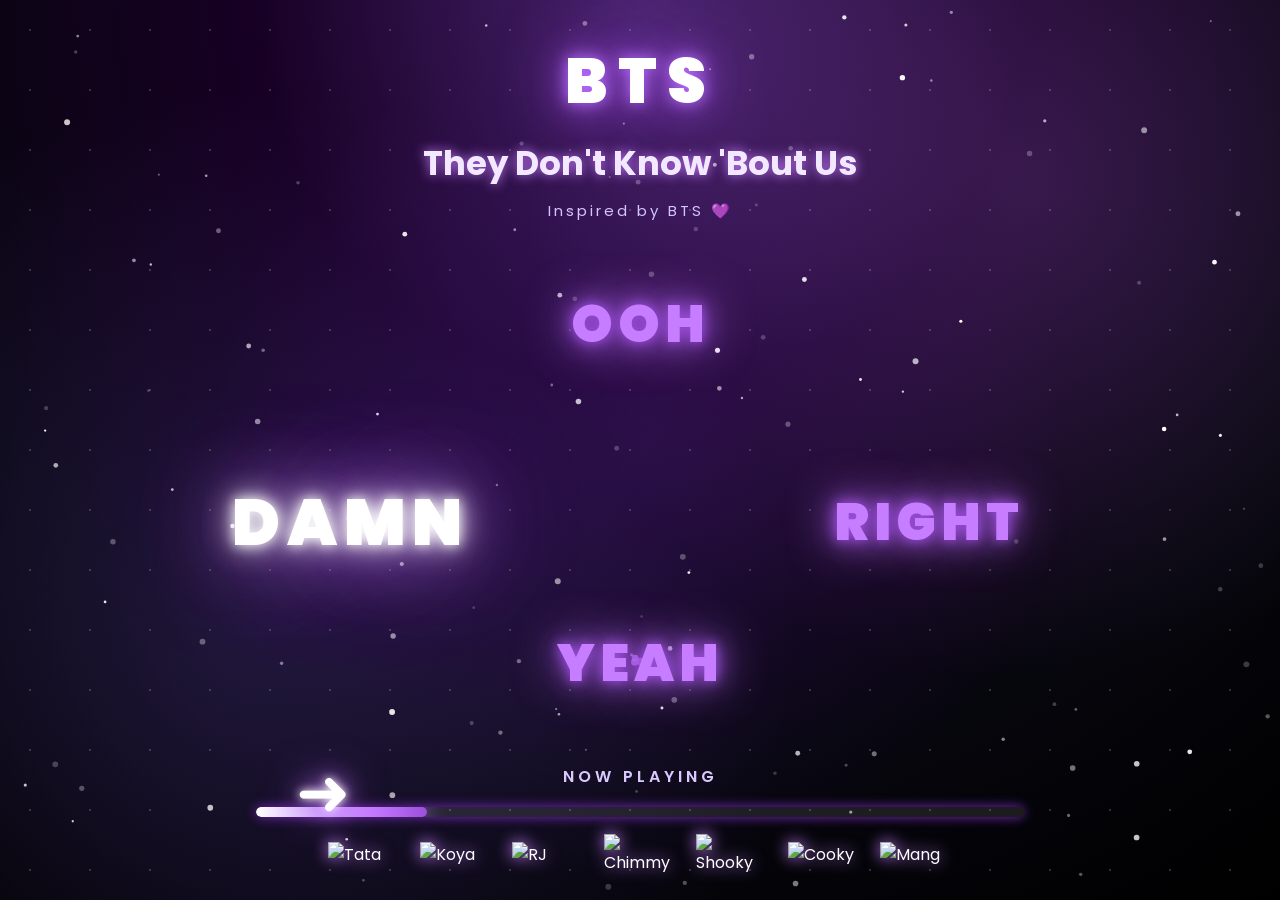
==== index.html @ b9aedef0 "Changing some things" ====
<!DOCTYPE html>
<html lang="en">
<head>
    <meta charset="UTF-8">
    <meta name="viewport" content="width=device-width, initial-scale=1.0">
    <title>BTS • They Don't Know 'Bout Us</title>
    <!-- Google Font -->
    <link href="https://fonts.googleapis.com/css2?family=Poppins:wght@300;500;700;900&display=swap" rel="stylesheet">
    <link rel="stylesheet" href="style.css">
</head>
<body>
    <!-- ================= Background ================= -->
    <div class="galaxy"></div>
    <div class="stars"></div>
    <canvas id="particleCanvas"></canvas>

    <!-- ================= Header ================= -->

    <header>
        <h1>BTS</h1>
        <h2>They Don't Know 'Bout Us</h2>
        <p class="subtitle">
            Inspired by BTS 💜
        </p>
    </header>
    <!-- ================= Lyrics Area ================= -->

    <main class="lyrics-area">
        <div class="word" id="ooh">
            OOH
        </div>
        <div class="middle-row">
            <div class="word" id="damn">
                DAMN
            </div>
            <div class="word" id="right">
                RIGHT
            </div>
        </div>
        <div class="word" id="yeah">
            YEAH
        </div>
        <!-- Arrow -->
        <div id="arrow">
            ➜
        </div>
    </main>

    <!-- ================= Progress ================= -->
    <section class="player">
        <div class="player-title">
            NOW PLAYING
        </div>
        <div class="progress-container">
            <div id="progress"></div>
        </div>
    </section>

    <!-- ================= BT21 ================= -->
    <footer>
        <div class="bt21">
            <img src="assets/tata.png" alt="Tata">
            <img src="assets/koya.png" alt="Koya">
            <img src="assets/rj.png" alt="RJ">
            <img src="assets/chimmy.png" alt="Chimmy">
            <img src="assets/shooky.png" alt="Shooky">
            <img src="assets/cooky.png" alt="Cooky">
            <img src="assets/mang.png" alt="Mang">
        </div>
    </footer>
    <script src="script.js"></script>
</body>
</html>
---- style.css ----
/* ===========================================
   GOOGLE FONT
=========================================== */

*{
    margin:0;
    padding:0;
    box-sizing:border-box;
}

html,
body{

    width:100%;
    height:100%;
    overflow:hidden;

    font-family:'Poppins',sans-serif;

    color:white;

}

/* ===========================================
   BACKGROUND
=========================================== */

body{

    position:relative;

    background:
    radial-gradient(circle at top,#47226d 0%,#170024 35%,#06060d 70%,#000 100%);

}

/* ===========================================
   GALAXY GLOW
=========================================== */

.galaxy{

    position:absolute;

    inset:0;

    background:

    radial-gradient(circle,#8e44ff22 0%,transparent 55%),

    radial-gradient(circle at 80% 20%,#c77dff33 0%,transparent 40%),

    radial-gradient(circle at 20% 70%,#8b5cf633 0%,transparent 45%);

    animation:galaxyMove 15s linear infinite;

    z-index:-3;

}

@keyframes galaxyMove{

    0%{

        transform:scale(1);

    }

    50%{

        transform:scale(1.15);

    }

    100%{

        transform:scale(1);

    }

}

/* ===========================================
   STARS
=========================================== */

.stars{

    position:absolute;

    inset:0;

    background-image:

    radial-gradient(white 1px,transparent 1px);

    background-size:60px 60px;

    opacity:.18;

    animation:starsMove 35s linear infinite;

    z-index:-2;

}

@keyframes starsMove{

    from{

        transform:translateY(0);

    }

    to{

        transform:translateY(60px);

    }

}

/* ===========================================
   PARTICLE CANVAS
=========================================== */

canvas{

    position:absolute;

    inset:0;

    pointer-events:none;

}

/* ===========================================
   HEADER
=========================================== */

header{

    width:100%;

    text-align:center;

    margin-top:35px;

}

header h1{

    font-size:62px;

    font-weight:900;

    color:white;

    letter-spacing:10px;

    text-shadow:

    0 0 15px #b76dff,

    0 0 35px #9d4edd,

    0 0 70px #9d4edd;

}

header h2{

    margin-top:10px;

    font-size:34px;

    font-weight:700;

    color:#f2e8ff;

    text-shadow:

    0 0 12px #c77dff;

}

.subtitle{

    margin-top:10px;

    color:#d4c4ff;

    letter-spacing:3px;

    font-size:15px;

}

/* ===========================================
   LYRICS AREA
=========================================== */

.lyrics-area{

    width:100%;

    height:58vh;

    display:flex;

    flex-direction:column;

    justify-content:center;

    align-items:center;

    position:relative;

}

/* ===========================================
   MIDDLE ROW
=========================================== */

.middle-row{

    width:70%;

    margin:70px 0;

    display:flex;

    justify-content:space-between;

    align-items:center;

}
/* ===========================================
   LYRICS
=========================================== */

.word{

    position:absolute;

    font-size:52px;

    font-weight:900;

    color:#c77dff;

    letter-spacing:5px;

    text-transform:uppercase;

    transition:all .45s ease;

    user-select:none;

    text-shadow:

        0 0 12px #9d4edd,

        0 0 25px #9d4edd,

        0 0 50px #c77dff;

}

/* Individual Positions */

#ooh{

    top:12%;
    left:50%;
    transform:translateX(-50%);

}

#damn{

    left:20%;
    top:50%;

}

#right{

    right:20%;
    top:50%;

}

#yeah{

    bottom:8%;
    left:50%;
    transform:translateX(-50%);

}

/* Active Word */

.active{

    color:white;

    transform:scale(1.25);

    text-shadow:

        0 0 10px white,

        0 0 25px white,

        0 0 60px #c77dff,

        0 0 90px #9d4edd;

    animation:pulse .7s infinite alternate;

}

/* Pulse Animation */

@keyframes pulse{

    from{

        filter:brightness(100%);

    }

    to{

        filter:brightness(150%);

    }

}

/* ===========================================
   ARROW
=========================================== */

#arrow{

    position:absolute;

    font-size:65px;

    color:white;

    text-shadow:

        0 0 10px white,

        0 0 25px #c77dff,

        0 0 45px #9d4edd;

    transition:

        left .45s ease,

        top .45s ease,

        transform .45s ease;

    pointer-events:none;

    animation:arrowGlow 1.2s infinite alternate;

}

@keyframes arrowGlow{

    from{

        filter:brightness(100%);

    }

    to{

        filter:brightness(180%);

    }

}

/* ===========================================
   PLAYER
=========================================== */

.player{

    width:60%;

    margin:auto;

    margin-top:20px;

    display:flex;

    flex-direction:column;

    align-items:center;

}

.player-title{

    color:#d9c9ff;

    letter-spacing:4px;

    margin-bottom:18px;

    font-weight:600;

}

.progress-container{

    width:100%;

    height:10px;

    background:#ffffff18;

    border-radius:50px;

    overflow:hidden;

    box-shadow:

        0 0 12px #7b2cbf;

}

#progress{

    width:0%;

    height:100%;

    background:linear-gradient(

        90deg,

        #ffffff,

        #d8b4fe,

        #c77dff,

        #9d4edd

    );

    border-radius:50px;

    box-shadow:

        0 0 20px #c77dff;

}

/* ===========================================
   PLAYER GLOW
=========================================== */

.player{

    animation:playerFloat 4s ease-in-out infinite;

}

@keyframes playerFloat{

    0%{

        transform:translateY(0);

    }

    50%{

        transform:translateY(-6px);

    }

    100%{

        transform:translateY(0);

    }

}
/* ===========================================
   BT21 SECTION
=========================================== */

footer{

    position:absolute;

    bottom:25px;

    width:100%;

    display:flex;

    justify-content:center;

}

.bt21{

    display:flex;

    gap:20px;

    align-items:center;

}

.bt21 img{

    width:72px;

    cursor:pointer;

    transition:.35s;

    animation:float 3s ease-in-out infinite;

    filter:drop-shadow(0 0 8px #c77dff);

}

.bt21 img:nth-child(2){ animation-delay:.3s; }
.bt21 img:nth-child(3){ animation-delay:.6s; }
.bt21 img:nth-child(4){ animation-delay:.9s; }
.bt21 img:nth-child(5){ animation-delay:1.2s; }
.bt21 img:nth-child(6){ animation-delay:1.5s; }
.bt21 img:nth-child(7){ animation-delay:1.8s; }

.bt21 img:hover{

    transform:
        translateY(-15px)
        scale(1.15);

    filter:

        drop-shadow(0 0 15px white)

        drop-shadow(0 0 30px #c77dff);

}

/* ===========================================
   FLOATING
=========================================== */

@keyframes float{

    0%{

        transform:translateY(0px);

    }

    50%{

        transform:translateY(-10px);

    }

    100%{

        transform:translateY(0px);

    }

}

/* ===========================================
   SHOOTING STAR
=========================================== */

body::before{

    content:"";

    position:absolute;

    top:-100px;

    left:-200px;

    width:350px;

    height:3px;

    background:

    linear-gradient(
        90deg,
        white,
        transparent
    );

    transform:rotate(35deg);

    animation:shootingStar 7s linear infinite;

    opacity:.8;

}

@keyframes shootingStar{

    0%{

        transform:
        translate(-100px,-100px)
        rotate(35deg);

    }

    100%{

        transform:
        translate(1800px,900px)
        rotate(35deg);

    }

}

/* ===========================================
   HEADER GLOW
=========================================== */

header{

    animation:titleGlow 4s ease-in-out infinite;

}

@keyframes titleGlow{

    0%{

        filter:brightness(100%);

    }

    50%{

        filter:brightness(130%);

    }

    100%{

        filter:brightness(100%);

    }

}

/* ===========================================
   SCROLLBAR
=========================================== */

::-webkit-scrollbar{

    width:8px;

}

::-webkit-scrollbar-thumb{

    background:#9d4edd;

    border-radius:20px;

}

/* ===========================================
   RESPONSIVE
=========================================== */

@media(max-width:900px){

header h1{

    font-size:48px;

}

header h2{

    font-size:24px;

}

.word{

    font-size:38px;

}

.bt21{

    gap:10px;

}

.bt21 img{

    width:52px;

}

.player{

    width:85%;

}

.middle-row{

    width:90%;

}

}

@media(max-width:600px){

header{

    margin-top:20px;

}

header h1{

    font-size:34px;

    letter-spacing:4px;

}

header h2{

    font-size:18px;

}

.subtitle{

    font-size:12px;

}

.word{

    font-size:28px;

}

#damn{

    left:15%;

}

#right{

    right:15%;

}

#arrow{

    font-size:40px;

}

.bt21{

    flex-wrap:wrap;

    justify-content:center;

}

.bt21 img{

    width:45px;

}

.player{

    width:92%;

}

}
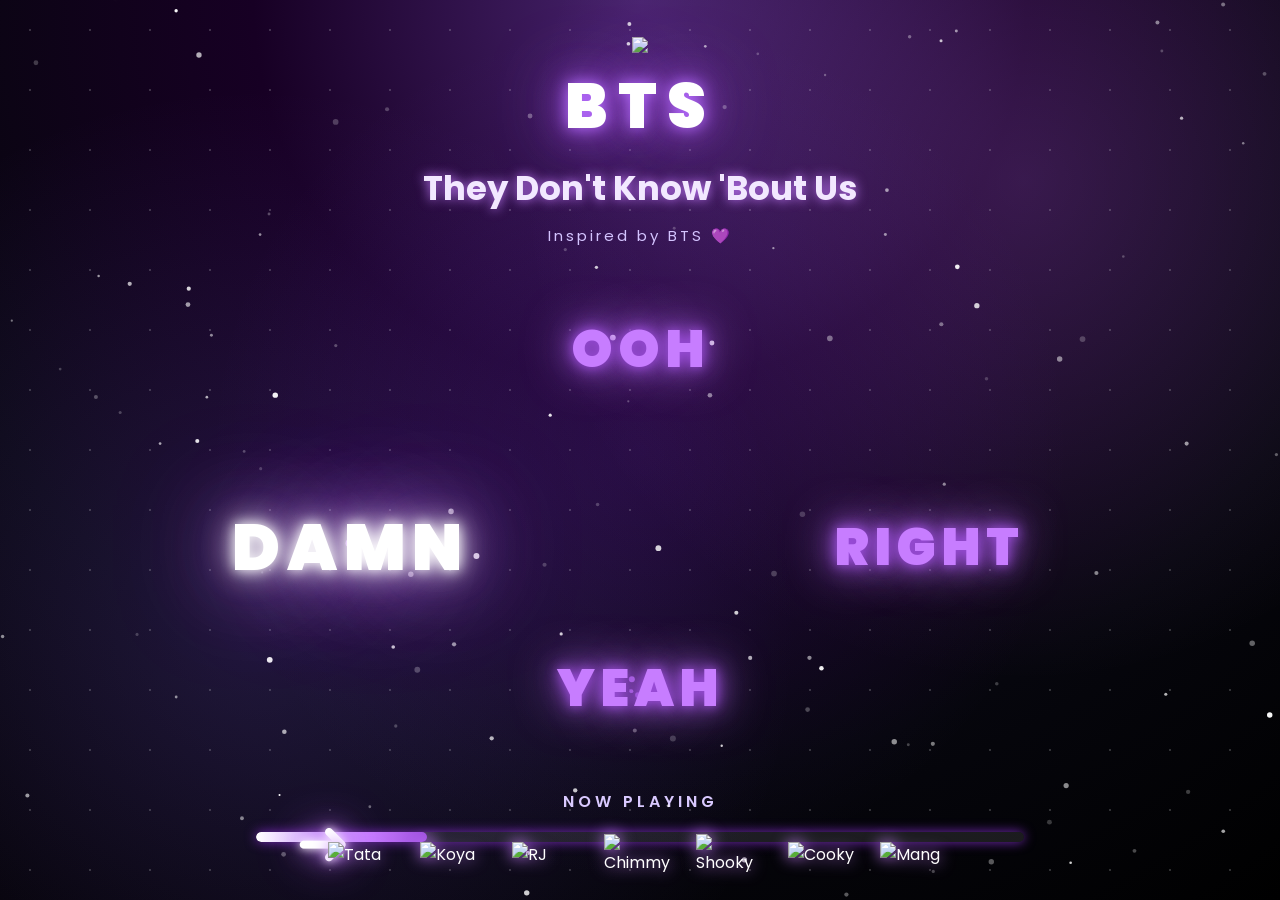
==== commit 19343523: "Update index.html" ====
--- a/index.html
+++ b/index.html
@@ -15,16 +15,17 @@
     <canvas id="particleCanvas"></canvas>
 
     <!-- ================= Header ================= -->
-
     <header>
-        <h1>BTS</h1>
-        <h2>They Don't Know 'Bout Us</h2>
-        <p class="subtitle">
-            Inspired by BTS 💜
-        </p>
-    </header>
+<div class="photo-card">
+<img src="assets/photocard.jpg">
+</div>
+<div class="titles">
+<h1>BTS</h1>
+<h2>They Don't Know 'Bout Us</h2>
+<p class="subtitle">Inspired by BTS 💜</p>
+</div>
+</header>
     <!-- ================= Lyrics Area ================= -->
-
     <main class="lyrics-area">
         <div class="word" id="ooh">
             OOH
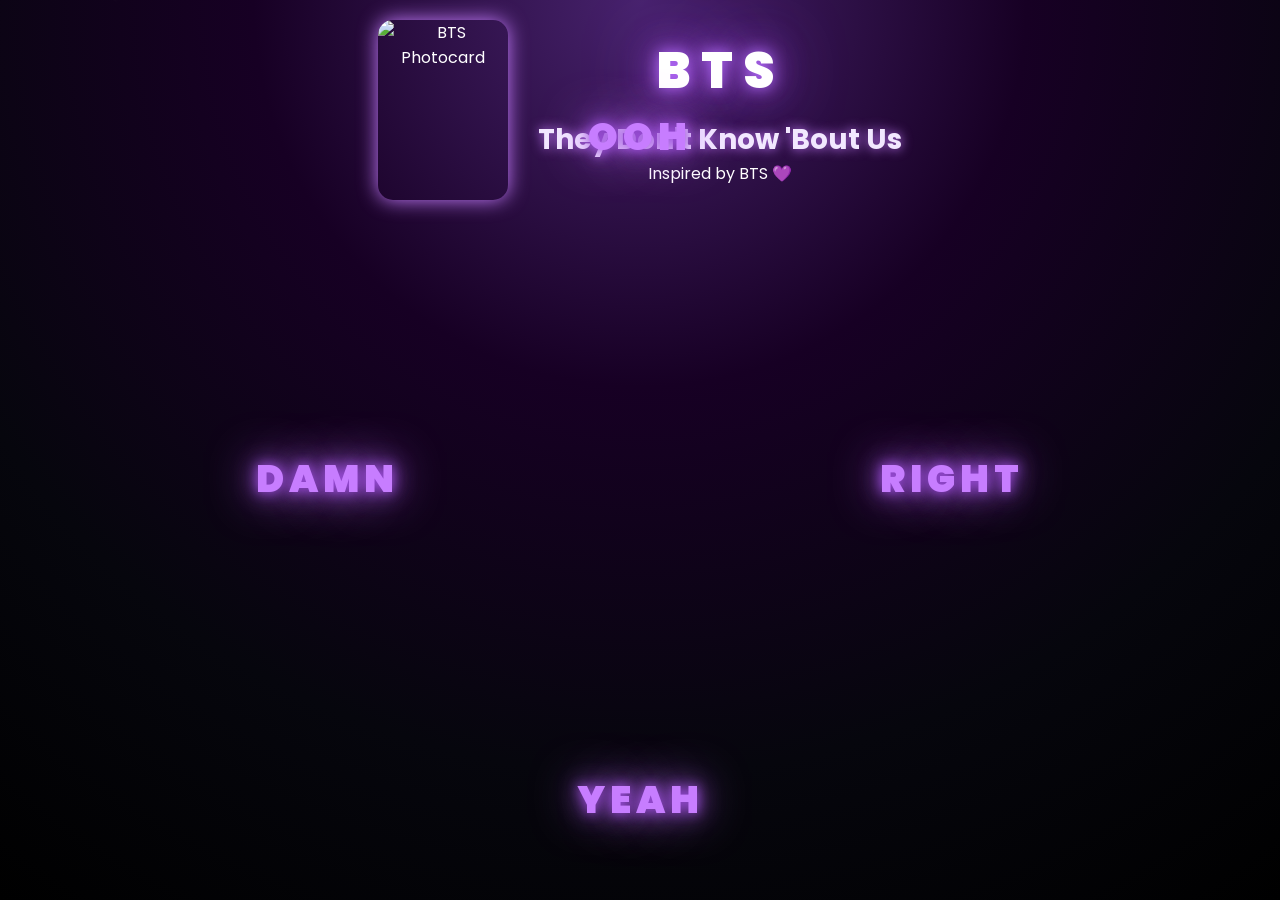
==== commit 5a76618e: "Doing changes" ====
--- a/index.html
+++ b/index.html
@@ -3,72 +3,31 @@
 <head>
     <meta charset="UTF-8">
     <meta name="viewport" content="width=device-width, initial-scale=1.0">
-    <title>BTS • They Don't Know 'Bout Us</title>
-    <!-- Google Font -->
-    <link href="https://fonts.googleapis.com/css2?family=Poppins:wght@300;500;700;900&display=swap" rel="stylesheet">
+    <title>BTS - They Don't Know 'Bout Us</title>
     <link rel="stylesheet" href="style.css">
+    <link href="https://fonts.googleapis.com/css2?family=Poppins:wght@300;500;700&display=swap" rel="stylesheet">
 </head>
 <body>
-    <!-- ================= Background ================= -->
-    <div class="galaxy"></div>
-    <div class="stars"></div>
-    <canvas id="particleCanvas"></canvas>
-
-    <!-- ================= Header ================= -->
+    <!-- Header -->
     <header>
-<div class="photo-card">
-<img src="assets/photocard.jpg">
-</div>
-<div class="titles">
-<h1>BTS</h1>
-<h2>They Don't Know 'Bout Us</h2>
-<p class="subtitle">Inspired by BTS 💜</p>
-</div>
-</header>
-    <!-- ================= Lyrics Area ================= -->
-    <main class="lyrics-area">
-        <div class="word" id="ooh">
-            OOH
+        <div class="photo-card">
+            <img src="assets/photocard.jpg" alt="BTS Photocard">
         </div>
-        <div class="middle-row">
-            <div class="word" id="damn">
-                DAMN
-            </div>
-            <div class="word" id="right">
-                RIGHT
-            </div>
+        <div class="info">
+            <h1>BTS</h1>
+            <h2>They Don't Know 'Bout Us</h2>
+            <p>Inspired by BTS 💜</p>
         </div>
-        <div class="word" id="yeah">
-            YEAH
+    </header>
+    <!-- Lyrics -->
+    <main class="lyrics">
+        <div class="word" id="ooh">OOH</div>
+        <div class="middle">
+            <div class="word" id="damn">DAMN</div>
+            <div class="word" id="right">RIGHT</div>
         </div>
-        <!-- Arrow -->
-        <div id="arrow">
-            ➜
-        </div>
+        <div class="word" id="yeah">YEAH</div>
     </main>
-
-    <!-- ================= Progress ================= -->
-    <section class="player">
-        <div class="player-title">
-            NOW PLAYING
-        </div>
-        <div class="progress-container">
-            <div id="progress"></div>
-        </div>
-    </section>
-
-    <!-- ================= BT21 ================= -->
-    <footer>
-        <div class="bt21">
-            <img src="assets/tata.png" alt="Tata">
-            <img src="assets/koya.png" alt="Koya">
-            <img src="assets/rj.png" alt="RJ">
-            <img src="assets/chimmy.png" alt="Chimmy">
-            <img src="assets/shooky.png" alt="Shooky">
-            <img src="assets/cooky.png" alt="Cooky">
-            <img src="assets/mang.png" alt="Mang">
-        </div>
-    </footer>
     <script src="script.js"></script>
 </body>
 </html>
--- a/style.css
+++ b/style.css
@@ -1,24 +1,18 @@
 /* ===========================================
    GOOGLE FONT
 =========================================== */
-
 *{
     margin:0;
     padding:0;
     box-sizing:border-box;
 }
-
 html,
 body{
-
     width:100%;
     height:100%;
     overflow:hidden;
-
     font-family:'Poppins',sans-serif;
-
     color:white;
-
 }
 
 /* ===========================================
@@ -26,9 +20,7 @@
 =========================================== */
 
 body{
-
     position:relative;
-
     background:
     radial-gradient(circle at top,#47226d 0%,#170024 35%,#06060d 70%,#000 100%);
 
@@ -37,55 +29,32 @@
 /* ===========================================
    GALAXY GLOW
 =========================================== */
-
 .galaxy{
-
     position:absolute;
-
     inset:0;
-
     background:
-
     radial-gradient(circle,#8e44ff22 0%,transparent 55%),
-
     radial-gradient(circle at 80% 20%,#c77dff33 0%,transparent 40%),
-
     radial-gradient(circle at 20% 70%,#8b5cf633 0%,transparent 45%);
-
     animation:galaxyMove 15s linear infinite;
-
     z-index:-3;
-
-}
-
+}
 @keyframes galaxyMove{
-
     0%{
-
         transform:scale(1);
-
-    }
-
+    }
     50%{
-
         transform:scale(1.15);
-
-    }
-
+    }
     100%{
-
         transform:scale(1);
-
-    }
-
-}
-
+    }
+}
 /* ===========================================
    STARS
 =========================================== */
 
 .stars{
-
     position:absolute;
 
     inset:0;
@@ -750,67 +719,106 @@
 }
 
 header h1{
-
     font-size:34px;
-
     letter-spacing:4px;
-
-}
-
+}
 header h2{
-
     font-size:18px;
-
-}
-
+}
 .subtitle{
-
     font-size:12px;
-
-}
-
+}
 .word{
-
     font-size:28px;
-
-}
-
+}
 #damn{
-
     left:15%;
-
-}
-
+}
 #right{
-
     right:15%;
-
-}
-
+}
 #arrow{
-
     font-size:40px;
-
-}
-
+}
 .bt21{
-
     flex-wrap:wrap;
-
     justify-content:center;
-
-}
-
+}
 .bt21 img{
-
     width:45px;
 
 }
-
 .player{
-
     width:92%;
-
-}
-
-}+}
+}
+/* ===============================
+   UPDATED HEADER
+================================ */
+
+header{
+    display:flex;
+    align-items:center;
+    justify-content:center;
+    gap:30px;
+    margin-top:20px;
+}
+
+.titles{
+    text-align:left;
+}
+
+.photo-card{
+    width:130px;
+    height:180px;
+    border-radius:15px;
+    overflow:hidden;
+    box-shadow:0 0 20px #c77dff;
+}
+
+.photo-card img{
+    width:100%;
+    height:100%;
+    object-fit:cover;
+}
+/* ===============================
+   REMOVE SCROLLING
+================================ */
+
+html,
+body{
+    height:100%;
+    overflow:hidden;
+}
+
+.lyrics-area{
+    height:35vh;
+}
+
+.word{
+    font-size:38px;
+}
+#arrow{
+    display:none;
+}
+footer{
+    display:none;
+}
+.player{
+    margin-top:-20px;
+}
+header h1{
+    font-size:50px;
+}
+
+header h2{
+    font-size:28px;
+}
+
+.subtitle{
+    font-size:14px;
+}
+
+.player{
+    width:65%;
+}
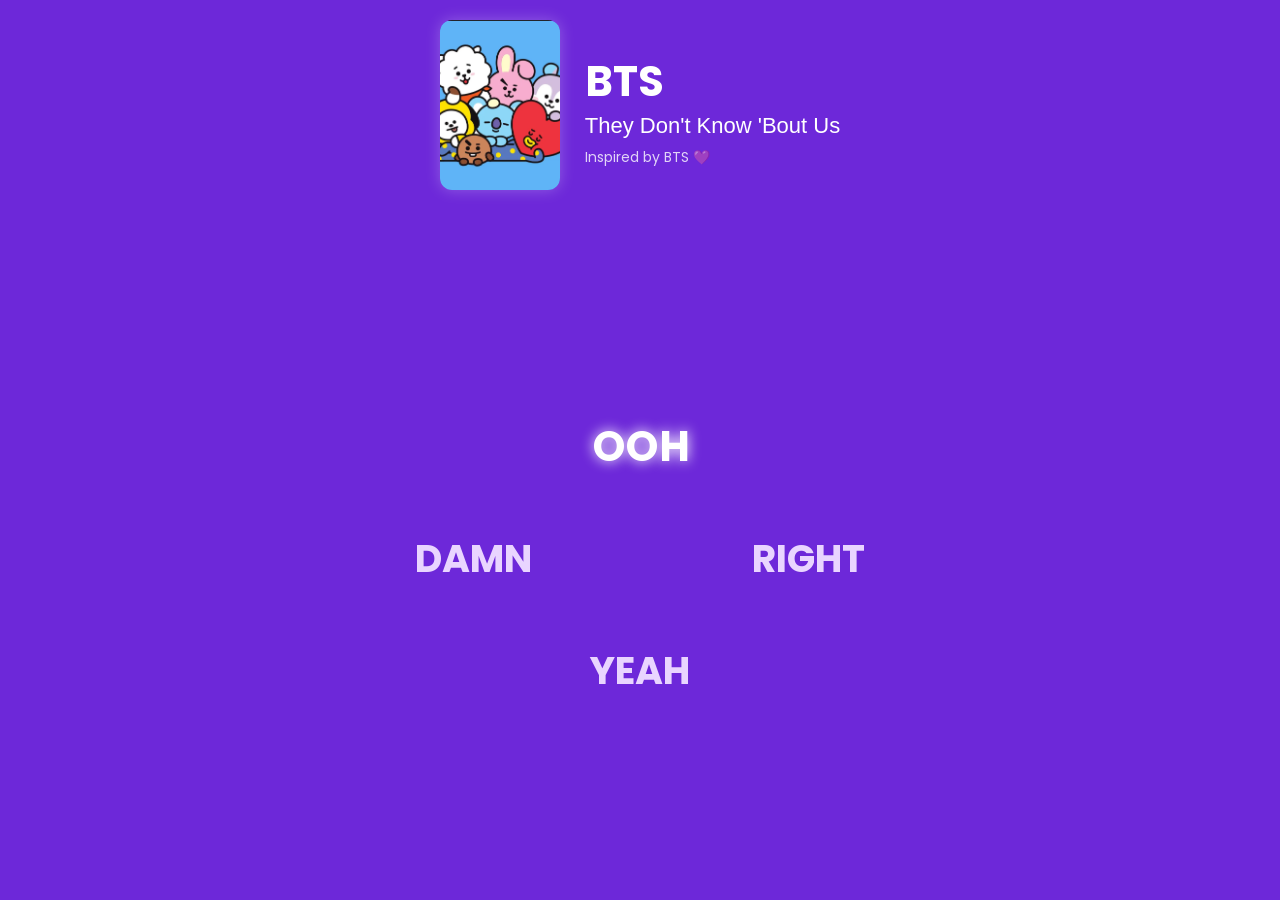
==== commit 04f4161c: "Updating" ====
--- a/index.html
+++ b/index.html
@@ -11,7 +11,7 @@
     <!-- Header -->
     <header>
         <div class="photo-card">
-            <img src="assets/photocard.jpg" alt="BTS Photocard">
+            <img src="assets/photocard.png" alt="BTS Photocard">
         </div>
         <div class="info">
             <h1>BTS</h1>
--- a/style.css
+++ b/style.css
@@ -1,824 +1,90 @@
-/* ===========================================
-   GOOGLE FONT
-=========================================== */
 *{
     margin:0;
     padding:0;
     box-sizing:border-box;
+    font-family:'Poppins',sans-serif;
 }
-html,
 body{
-    width:100%;
-    height:100%;
+    background:#6D28D9;
+    color:white;
+    height:100vh;
+    display:flex;
+    flex-direction:column;
+    justify-content:space-evenly;
     overflow:hidden;
-    font-family:'Poppins',sans-serif;
-    color:white;
 }
-
-/* ===========================================
-   BACKGROUND
-=========================================== */
-
-body{
-    position:relative;
-    background:
-    radial-gradient(circle at top,#47226d 0%,#170024 35%,#06060d 70%,#000 100%);
-
+/* Header */
+header{
+    display:flex;
+    justify-content:center;
+    align-items:center;
+    gap:25px;
+    padding:20px;
 }
-
-/* ===========================================
-   GALAXY GLOW
-=========================================== */
-.galaxy{
-    position:absolute;
-    inset:0;
-    background:
-    radial-gradient(circle,#8e44ff22 0%,transparent 55%),
-    radial-gradient(circle at 80% 20%,#c77dff33 0%,transparent 40%),
-    radial-gradient(circle at 20% 70%,#8b5cf633 0%,transparent 45%);
-    animation:galaxyMove 15s linear infinite;
-    z-index:-3;
+.photo-card img{
+    width:120px;
+    height:170px;
+    object-fit:cover;
+    border-radius:12px;
+    box-shadow:0 0 15px rgba(255,255,255,.25);
 }
-@keyframes galaxyMove{
-    0%{
-        transform:scale(1);
-    }
-    50%{
-        transform:scale(1.15);
-    }
-    100%{
-        transform:scale(1);
-    }
+.info h1{
+    font-size:42px;
 }
-/* ===========================================
-   STARS
-=========================================== */
-
-.stars{
-    position:absolute;
-
-    inset:0;
-
-    background-image:
-
-    radial-gradient(white 1px,transparent 1px);
-
-    background-size:60px 60px;
-
-    opacity:.18;
-
-    animation:starsMove 35s linear infinite;
-
-    z-index:-2;
-
+.info h2{
+    font-size:22px;
+    font-weight:500;
 }
-
-@keyframes starsMove{
-
-    from{
-
-        transform:translateY(0);
-
-    }
-
-    to{
-
-        transform:translateY(60px);
-
-    }
-
+.info p{
+    margin-top:8px;
+    font-size:14px;
+    opacity:.8;
 }
-
-/* ===========================================
-   PARTICLE CANVAS
-=========================================== */
-
-canvas{
-
-    position:absolute;
-
-    inset:0;
-
-    pointer-events:none;
-
+/* Lyrics */
+.lyrics{
+    flex:1;
+    display:flex;
+    flex-direction:column;
+    justify-content:center;
+    align-items:center;
 }
-
-/* ===========================================
-   HEADER
-=========================================== */
-
-header{
-
-    width:100%;
-
-    text-align:center;
-
-    margin-top:35px;
-
-}
-
-header h1{
-
-    font-size:62px;
-
-    font-weight:900;
-
-    color:white;
-
-    letter-spacing:10px;
-
-    text-shadow:
-
-    0 0 15px #b76dff,
-
-    0 0 35px #9d4edd,
-
-    0 0 70px #9d4edd;
-
-}
-
-header h2{
-
-    margin-top:10px;
-
-    font-size:34px;
-
-    font-weight:700;
-
-    color:#f2e8ff;
-
-    text-shadow:
-
-    0 0 12px #c77dff;
-
-}
-
-.subtitle{
-
-    margin-top:10px;
-
-    color:#d4c4ff;
-
-    letter-spacing:3px;
-
-    font-size:15px;
-
-}
-
-/* ===========================================
-   LYRICS AREA
-=========================================== */
-
-.lyrics-area{
-
-    width:100%;
-
-    height:58vh;
-
+.middle{
     display:flex;
-
-    flex-direction:column;
-
-    justify-content:center;
-
-    align-items:center;
-
-    position:relative;
-
-}
-
-/* ===========================================
-   MIDDLE ROW
-=========================================== */
-
-.middle-row{
-
-    width:70%;
-
-    margin:70px 0;
-
-    display:flex;
-
-    justify-content:space-between;
-
-    align-items:center;
-
-}
-/* ===========================================
-   LYRICS
-=========================================== */
-
-.word{
-
-    position:absolute;
-
-    font-size:52px;
-
-    font-weight:900;
-
-    color:#c77dff;
-
-    letter-spacing:5px;
-
-    text-transform:uppercase;
-
-    transition:all .45s ease;
-
-    user-select:none;
-
-    text-shadow:
-
-        0 0 12px #9d4edd,
-
-        0 0 25px #9d4edd,
-
-        0 0 50px #c77dff;
-
-}
-
-/* Individual Positions */
-
-#ooh{
-
-    top:12%;
-    left:50%;
-    transform:translateX(-50%);
-
-}
-
-#damn{
-
-    left:20%;
-    top:50%;
-
-}
-
-#right{
-
-    right:20%;
-    top:50%;
-
-}
-
-#yeah{
-
-    bottom:8%;
-    left:50%;
-    transform:translateX(-50%);
-
-}
-
-/* Active Word */
-
-.active{
-
-    color:white;
-
-    transform:scale(1.25);
-
-    text-shadow:
-
-        0 0 10px white,
-
-        0 0 25px white,
-
-        0 0 60px #c77dff,
-
-        0 0 90px #9d4edd;
-
-    animation:pulse .7s infinite alternate;
-
-}
-
-/* Pulse Animation */
-
-@keyframes pulse{
-
-    from{
-
-        filter:brightness(100%);
-
-    }
-
-    to{
-
-        filter:brightness(150%);
-
-    }
-
-}
-
-/* ===========================================
-   ARROW
-=========================================== */
-
-#arrow{
-
-    position:absolute;
-
-    font-size:65px;
-
-    color:white;
-
-    text-shadow:
-
-        0 0 10px white,
-
-        0 0 25px #c77dff,
-
-        0 0 45px #9d4edd;
-
-    transition:
-
-        left .45s ease,
-
-        top .45s ease,
-
-        transform .45s ease;
-
-    pointer-events:none;
-
-    animation:arrowGlow 1.2s infinite alternate;
-
-}
-
-@keyframes arrowGlow{
-
-    from{
-
-        filter:brightness(100%);
-
-    }
-
-    to{
-
-        filter:brightness(180%);
-
-    }
-
-}
-
-/* ===========================================
-   PLAYER
-=========================================== */
-
-.player{
-
-    width:60%;
-
-    margin:auto;
-
-    margin-top:20px;
-
-    display:flex;
-
-    flex-direction:column;
-
-    align-items:center;
-
-}
-
-.player-title{
-
-    color:#d9c9ff;
-
-    letter-spacing:4px;
-
-    margin-bottom:18px;
-
-    font-weight:600;
-
-}
-
-.progress-container{
-
-    width:100%;
-
-    height:10px;
-
-    background:#ffffff18;
-
-    border-radius:50px;
-
-    overflow:hidden;
-
-    box-shadow:
-
-        0 0 12px #7b2cbf;
-
-}
-
-#progress{
-
-    width:0%;
-
-    height:100%;
-
-    background:linear-gradient(
-
-        90deg,
-
-        #ffffff,
-
-        #d8b4fe,
-
-        #c77dff,
-
-        #9d4edd
-
-    );
-
-    border-radius:50px;
-
-    box-shadow:
-
-        0 0 20px #c77dff;
-
-}
-
-/* ===========================================
-   PLAYER GLOW
-=========================================== */
-
-.player{
-
-    animation:playerFloat 4s ease-in-out infinite;
-
-}
-
-@keyframes playerFloat{
-
-    0%{
-
-        transform:translateY(0);
-
-    }
-
-    50%{
-
-        transform:translateY(-6px);
-
-    }
-
-    100%{
-
-        transform:translateY(0);
-
-    }
-
-}
-/* ===========================================
-   BT21 SECTION
-=========================================== */
-
-footer{
-
-    position:absolute;
-
-    bottom:25px;
-
-    width:100%;
-
-    display:flex;
-
-    justify-content:center;
-
-}
-
-.bt21{
-
-    display:flex;
-
-    gap:20px;
-
-    align-items:center;
-
-}
-
-.bt21 img{
-
-    width:72px;
-
-    cursor:pointer;
-
-    transition:.35s;
-
-    animation:float 3s ease-in-out infinite;
-
-    filter:drop-shadow(0 0 8px #c77dff);
-
-}
-
-.bt21 img:nth-child(2){ animation-delay:.3s; }
-.bt21 img:nth-child(3){ animation-delay:.6s; }
-.bt21 img:nth-child(4){ animation-delay:.9s; }
-.bt21 img:nth-child(5){ animation-delay:1.2s; }
-.bt21 img:nth-child(6){ animation-delay:1.5s; }
-.bt21 img:nth-child(7){ animation-delay:1.8s; }
-
-.bt21 img:hover{
-
-    transform:
-        translateY(-15px)
-        scale(1.15);
-
-    filter:
-
-        drop-shadow(0 0 15px white)
-
-        drop-shadow(0 0 30px #c77dff);
-
-}
-
-/* ===========================================
-   FLOATING
-=========================================== */
-
-@keyframes float{
-
-    0%{
-
-        transform:translateY(0px);
-
-    }
-
-    50%{
-
-        transform:translateY(-10px);
-
-    }
-
-    100%{
-
-        transform:translateY(0px);
-
-    }
-
-}
-
-/* ===========================================
-   SHOOTING STAR
-=========================================== */
-
-body::before{
-
-    content:"";
-
-    position:absolute;
-
-    top:-100px;
-
-    left:-200px;
-
-    width:350px;
-
-    height:3px;
-
-    background:
-
-    linear-gradient(
-        90deg,
-        white,
-        transparent
-    );
-
-    transform:rotate(35deg);
-
-    animation:shootingStar 7s linear infinite;
-
-    opacity:.8;
-
-}
-
-@keyframes shootingStar{
-
-    0%{
-
-        transform:
-        translate(-100px,-100px)
-        rotate(35deg);
-
-    }
-
-    100%{
-
-        transform:
-        translate(1800px,900px)
-        rotate(35deg);
-
-    }
-
-}
-
-/* ===========================================
-   HEADER GLOW
-=========================================== */
-
-header{
-
-    animation:titleGlow 4s ease-in-out infinite;
-
-}
-
-@keyframes titleGlow{
-
-    0%{
-
-        filter:brightness(100%);
-
-    }
-
-    50%{
-
-        filter:brightness(130%);
-
-    }
-
-    100%{
-
-        filter:brightness(100%);
-
-    }
-
-}
-
-/* ===========================================
-   SCROLLBAR
-=========================================== */
-
-::-webkit-scrollbar{
-
-    width:8px;
-
-}
-
-::-webkit-scrollbar-thumb{
-
-    background:#9d4edd;
-
-    border-radius:20px;
-
-}
-
-/* ===========================================
-   RESPONSIVE
-=========================================== */
-
-@media(max-width:900px){
-
-header h1{
-
-    font-size:48px;
-
-}
-
-header h2{
-
-    font-size:24px;
-
-}
-
-.word{
-
-    font-size:38px;
-
-}
-
-.bt21{
-
-    gap:10px;
-
-}
-
-.bt21 img{
-
-    width:52px;
-
-}
-
-.player{
-
-    width:85%;
-
-}
-
-.middle-row{
-
-    width:90%;
-
-}
-
-}
-
-@media(max-width:600px){
-
-header{
-
-    margin-top:20px;
-
-}
-
-header h1{
-    font-size:34px;
-    letter-spacing:4px;
-}
-header h2{
-    font-size:18px;
-}
-.subtitle{
-    font-size:12px;
+    gap:220px;
+    margin:55px 0;
 }
 .word{
-    font-size:28px;
+    font-size:38px;
+    font-weight:bold;
+    color:#E9D5FF;
+    transition:.3s;
 }
-#damn{
-    left:15%;
+.active{
+    color:white;
+    transform:scale(1.1);
+    text-shadow:0 0 12px white;
 }
-#right{
-    right:15%;
-}
-#arrow{
-    font-size:40px;
-}
-.bt21{
-    flex-wrap:wrap;
-    justify-content:center;
-}
-.bt21 img{
-    width:45px;
+/* Responsive */
 
-}
-.player{
-    width:92%;
-}
-}
-/* ===============================
-   UPDATED HEADER
-================================ */
-
-header{
-    display:flex;
-    align-items:center;
-    justify-content:center;
-    gap:30px;
-    margin-top:20px;
-}
-
-.titles{
-    text-align:left;
-}
-
-.photo-card{
-    width:130px;
-    height:180px;
-    border-radius:15px;
-    overflow:hidden;
-    box-shadow:0 0 20px #c77dff;
-}
-
-.photo-card img{
-    width:100%;
-    height:100%;
-    object-fit:cover;
-}
-/* ===============================
-   REMOVE SCROLLING
-================================ */
-
-html,
-body{
-    height:100%;
-    overflow:hidden;
-}
-
-.lyrics-area{
-    height:35vh;
-}
-
-.word{
-    font-size:38px;
-}
-#arrow{
-    display:none;
-}
-footer{
-    display:none;
-}
-.player{
-    margin-top:-20px;
-}
-header h1{
-    font-size:50px;
-}
-
-header h2{
-    font-size:28px;
-}
-
-.subtitle{
-    font-size:14px;
-}
-
-.player{
-    width:65%;
-}
+@media(max-width:768px){
+    header{
+        flex-direction:column;
+        text-align:center;
+    }
+    .middle{
+        gap:90px;
+    }
+    .photo-card img{
+        width:95px;
+        height:135px;
+    }
+    .word{
+        font-size:28px;
+    }
+    .info h1{
+        font-size:32px;
+    }
+    .info h2{
+        font-size:18px;
+    }
+}
